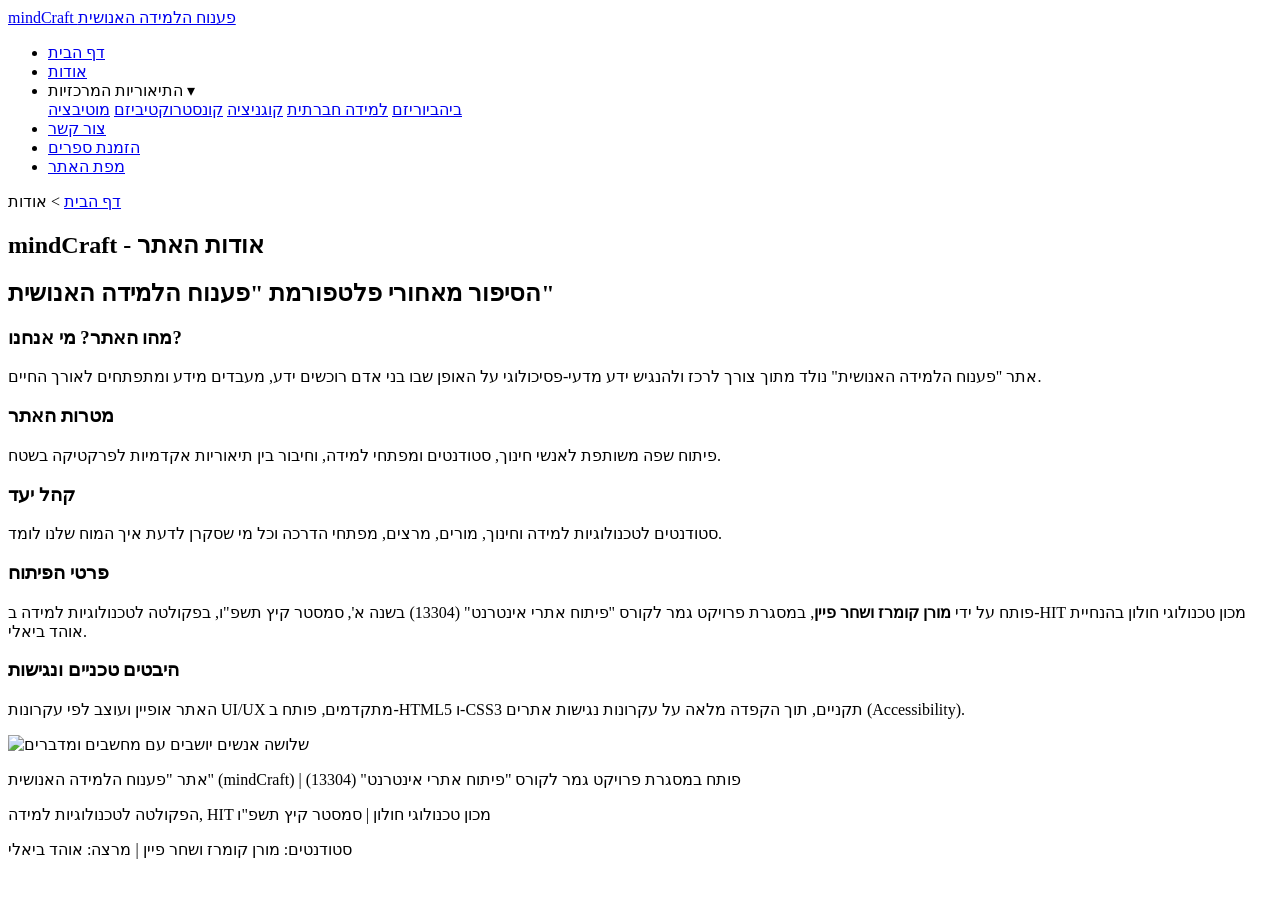
==== about.html @ 0c08af96 "Add files via upload" ====
﻿<!doctype html>
<html lang="">
<head>
    <meta charset="utf-8" />
    <title>אודות - mindCraft</title>
    <link rel="icon" type="image/jpeg" href="/pictures/logo.jpeg">
    <meta name="description" content="מאחורי הקלעים של אתר mindCruft" />
    <meta name="keywords" content="אודות, המחברים,מטרות האתר, קהל יעד " />
    <meta name="author" content="מורן קומרז ושחר פיין" />
    <meta name="viewport" content="width=device-width, initial-scale=1.0, user-scalable=yes">
    <!-- CSS -->
    <!--<link href="styles/reset.css" rel="stylesheet" />-->
    <link href="/styles/myStyle.css" rel="stylesheet" />

    <!-- Scripts -->
    <script src="/jScripts/JavaScript.js" type="text/javascript">  </script>
</head>

<body>
<header>
    <div class="nav-container">
        <a href="index.html" class="logo">mindCraft <span>פענוח הלמידה האנושית</span></a>
        <nav>
            <ul>
                <li><a href="index.html">דף הבית</a></li>
                <li><a href="about.html">אודות</a></li>
                <li class="dropdown">
                    התיאוריות המרכזיות ▾
                    <div class="dropdown-content">
                        <a href="behaviorism.html">ביהביוריזם</a>
                        <a href="social_learning.html">למידה חברתית</a>
                        <a href="cognition.html">קוגניציה</a>
                        <a href="constructivism.html">קונסטרוקטיביזם</a>
                        <a href="motivation.html">מוטיבציה</a>
                    </div>
                </li>
                <li><a href="contactUs.html">צור קשר</a></li>
                <li><a href="reservation.html">הזמנת ספרים</a></li>
                <li><a href="siteMap.html">מפת האתר</a></li>
            </ul>
        </nav>
    </div>
</header>


        <section>
            <div class="breadcrumbs">
                <a href="index.html">דף הבית</a> &gt; <span>אודות</span>
            </div>
            <h1>mindCraft - אודות האתר</h1>
            <h2>הסיפור מאחורי פלטפורמת "פענוח הלמידה האנושית"</h2>

            <div class="content">
                <div>
                    <h3>מהו האתר? מי אנחנו?</h3>
                    <p>אתר "פענוח הלמידה האנושית" נולד מתוך צורך לרכז ולהנגיש ידע מדעי-פסיכולוגי על האופן שבו בני אדם רוכשים ידע, מעבדים מידע ומתפתחים לאורך החיים.</p>

                    <h3>מטרות האתר</h3>
                    <p>פיתוח שפה משותפת לאנשי חינוך, סטודנטים ומפתחי למידה, וחיבור בין תיאוריות אקדמיות לפרקטיקה בשטח.</p>

                    <h3>קהל יעד</h3>
                    <p>סטודנטים לטכנולוגיות למידה וחינוך, מורים, מרצים, מפתחי הדרכה וכל מי שסקרן לדעת איך המוח שלנו לומד.</p>

                    <h3>פרטי הפיתוח</h3>
                    <p>פותח על ידי <strong>מורן קומרז ושחר פיין</strong>, במסגרת פרויקט גמר לקורס "פיתוח אתרי אינטרנט" (13304) בשנה א', סמסטר קיץ תשפ"ו, בפקולטה לטכנולוגיות למידה ב-HIT מכון טכנולוגי חולון בהנחיית אוהד ביאלי.</p>

                    <h3>היבטים טכניים ונגישות</h3>
                    <p>האתר אופיין ועוצב לפי עקרונות UI/UX מתקדמים, פותח ב-HTML5 ו-CSS3 תקניים, תוך הקפדה מלאה על עקרונות נגישות אתרים (Accessibility).</p>
                </div>
                <div>
                    <img src="../pictures/conectUs.jpeg" alt="שלושה אנשים יושבים עם מחשבים ומדברים" title="שלושה אנשים יושבים עם מחשבים ומדברים">
                </div>
            </div>
        </section>

        <footer>
            <p>אתר "פענוח הלמידה האנושית" (mindCraft) | פותח במסגרת פרויקט גמר לקורס "פיתוח אתרי אינטרנט" (13304)</p>
            <p>הפקולטה לטכנולוגיות למידה, HIT מכון טכנולוגי חולון | סמסטר קיץ תשפ"ו</p>
            <p>סטודנטים: מורן קומרז ושחר פיין | מרצה: אוהד ביאלי</p>
        </footer>
</body>
</html>
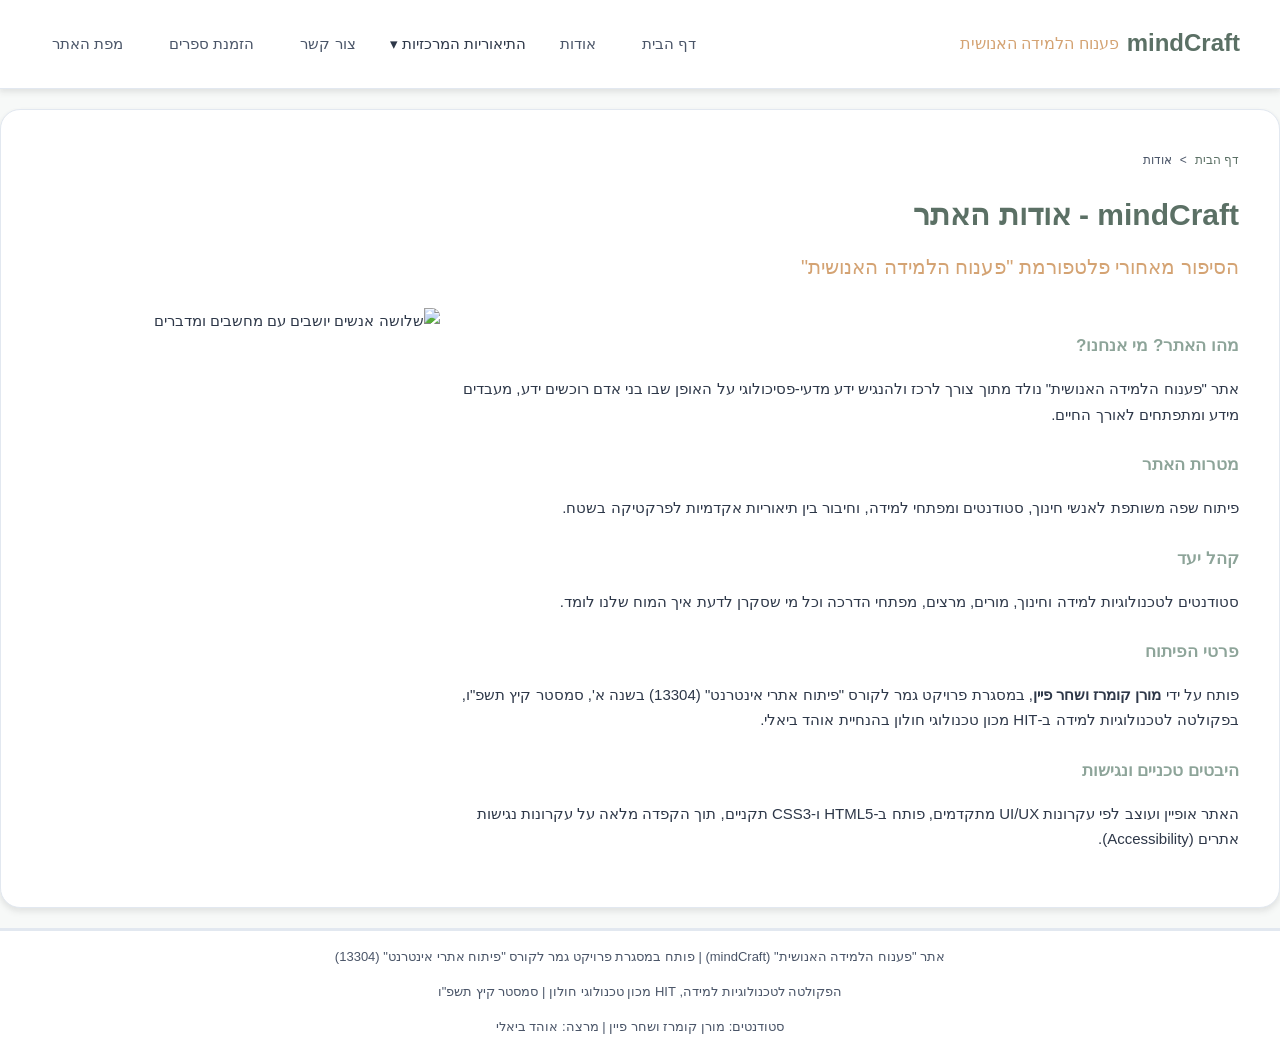
==== commit 3115b2f4: "Update about.html" ====
--- a/about.html
+++ b/about.html
@@ -3,17 +3,17 @@
 <head>
     <meta charset="utf-8" />
     <title>אודות - mindCraft</title>
-    <link rel="icon" type="image/jpeg" href="/pictures/logo.jpeg">
+    <link rel="icon" type="image/jpeg" href="logo.jpeg">
     <meta name="description" content="מאחורי הקלעים של אתר mindCruft" />
     <meta name="keywords" content="אודות, המחברים,מטרות האתר, קהל יעד " />
     <meta name="author" content="מורן קומרז ושחר פיין" />
     <meta name="viewport" content="width=device-width, initial-scale=1.0, user-scalable=yes">
     <!-- CSS -->
     <!--<link href="styles/reset.css" rel="stylesheet" />-->
-    <link href="/styles/myStyle.css" rel="stylesheet" />
+    <link href="myStyle.css" rel="stylesheet" />
 
     <!-- Scripts -->
-    <script src="/jScripts/JavaScript.js" type="text/javascript">  </script>
+    <script src="JavaScript.js" type="text/javascript">  </script>
 </head>
 
 <body>
--- a/myStyle.css
+++ b/myStyle.css
@@ -0,0 +1,322 @@
+﻿/* תגיות סמנטיות */
+body 
+{
+    font-family: 'Heebo', sans-serif;
+    background-color: #f7f9f8;
+    color: #2d3748;
+    font-size: 15px;
+    line-height: 1.7;
+    direction: rtl;
+    padding: 0;
+    margin: 0;
+}
+
+header {
+    background-color: #ffffff;
+    border-bottom: 1px solid #e2e8f0;
+    position: sticky;
+    z-index: 1000;
+    top: 0;
+    box-shadow: 0 4px 6px 1px rgba(0, 0, 0, 0.05), 0 2px 4px 1px rgba(0, 0, 0, 0.03);
+}
+
+section {
+    background-color: #ffffff;
+    border-radius: 20px;
+    padding: 40px;
+    margin: 20px auto;
+    max-width: 1200px;
+    box-shadow: 0 4px 6px 1px rgba(0, 0, 0, 0.05), 0 2px 4px 1px rgba(0, 0, 0, 0.03);
+    border: 1px solid #e2e8f0;
+}
+
+footer {
+    background-color: #ffffff;
+    border-top: 3px solid #e2e8f0;
+    text-align: center;
+    padding: 2px;
+    margin: 20px auto 0 auto;
+    color: #4a5568;
+    font-size: 13px;
+}
+
+/* כותרות */
+h1 {
+    font-size: 30px;
+    color: #5b7065;
+    margin-bottom: 16px;
+    font-weight: 700;
+    line-height: 1.3;
+}
+
+h2 {
+    font-size: 20px;
+    color: #d4a373;
+    margin-bottom: 24px;
+    font-weight: 500;
+}
+
+h3 {
+    font-size: 17px;
+    color: #8da499;
+    margin-top: 24px;
+    margin-bottom: 12px;
+}
+
+
+/* תפריטים - פירורילחם ותפריט ניווט */
+.breadcrumbs {
+    font-size: 15px;
+    color: #4a5568;
+    margin-bottom: 15px;
+    display: flex;
+    gap: 3px;
+    align-items: center;
+}
+
+.breadcrumbs {
+    font-size: 12px;
+    color: #4a5568;
+    margin-bottom: 20px;
+    display: flex;
+    gap: 8px;
+    align-items: center;
+}
+
+.breadcrumbs a {
+    color: #5b7065;
+    text-decoration: none;
+}
+
+.breadcrumbs a:hover {
+    text-decoration: underline;
+}
+
+.nav-container {
+    max-width: 1200px;
+    margin: 0 auto;
+    padding: 16px 32px;
+    display: flex;
+    justify-content: space-between;
+    align-items: center;
+    flex-wrap: wrap;
+}
+
+nav a {
+    text-decoration: none;
+    color: #4a5568;
+    font-weight: 500;
+    font-size: 15px;
+    padding: 8px 12px;
+    border-radius: 8px;
+}
+
+nav a:hover, nav a:focus {
+    color:  #5b7065;
+    background-color: #d8e2dc;
+}
+
+nav ul {
+    list-style: none;
+    display: flex;
+    gap: 22px;
+    align-items: center;
+    flex-wrap: wrap;
+}
+
+.dropdown {
+    position: relative;
+}
+
+.dropdown-content {
+    display: none;
+    position: absolute;
+    right: 0;
+    background-color: #ffffff;
+    min-width: 220px;
+    box-shadow: 0 4px 6px 1px rgba(0, 0, 0, 0.05), 0 2px 4px 1px rgba(0, 0, 0, 0.03);
+    border-radius: 12px;
+    border: 1px solid #e2e8f0;
+    padding: 8px 0;
+    z-index: 10;
+}
+
+.dropdown:hover .dropdown-content {
+    display: block;
+}
+
+.dropdown-content a {
+    display: block;
+    padding: 8px 16px;
+    color: #2d3748;
+}
+
+.dropdown-content a:hover {
+    background-color:#e9edc9;
+    color: #5b7065;
+}
+
+/* לוגו */
+.logo {
+    font-weight: 800;
+    font-size: 24px;
+    color: #5b7065;
+    text-decoration: none;
+    display: flex;
+    align-items: center;
+    gap: 8px;
+}
+
+.logo span {
+    color: #d4a373;
+    font-weight: 400;
+    font-size: 16px;
+}
+
+
+/* תוכן */
+.content-grid {
+    display: grid;
+    grid-template-columns: 2fr 1fr;
+    gap: 32px;
+    align-items: start;
+}
+
+.content {
+    display: grid;
+    grid-template-columns: 2fr 1fr;
+    gap: 2px;
+    align-items: start;
+}
+
+
+/* כפתורים כעיצוב כרטיסיות בדף הבית */
+.btn {
+    display: inline-block;
+    background-color:  #5b7065;
+    color: white;
+    padding: 12px 20px;
+    border-radius: 50px;
+    text-decoration: none;
+    font-weight: 500;
+    margin-top: 10px;
+    margin-bottom: 20px;
+    border: none;
+    cursor: pointer;
+}
+
+.btn:hover {
+    background-color: #8da499;
+}
+
+.cards-grid {
+    display: grid;
+    grid-template-columns: repeat(auto-fit, minmax(280px, 1fr));
+    gap: 25px;
+    margin-top: 32px;
+}
+
+.card {
+    background-color: #f7f9f8;
+    border: 1px solid #e2e8f0;
+    border-radius:12px;
+    padding:30px;
+    display: flex;
+    flex-direction: column;
+    justify-content: space-between;
+}
+
+.card h3 {
+    color: #5b7065;
+    margin-top: 0;
+}
+
+.card a {
+    color: #d4a373;
+    text-decoration: none;
+    font-weight: 500;
+    margin-top: 20px;
+    display: inline-block;
+}
+
+.card a:hover {
+    text-decoration: underline;
+}
+
+/* עיצוב של דף הבית */
+
+.hero {
+    display: grid;
+    gap: 40px; 
+    align-items: center;
+    grid-template-columns: 1.5fr 1fr;
+    margin-bottom: 40px; 
+}
+
+.hero-image img {
+    border-radius: 12px; 
+    box-shadow: 0 4px 6px 1px rgba(0, 0, 0, 0.05);
+}
+
+/* עיצוב של התמונות */
+img {
+    max-width: 100%;
+    height: auto;
+    border-radius: 8px;
+    
+}
+
+#title {
+    font-size: 46px;
+}
+
+.form-input {
+    width: 100%;
+    box-sizing: border-box;
+    padding: 8px;
+    border: 1px solid #e2e8f0;
+    border-radius: 8px;
+    outline: none;
+    transition: border-color 0.3s ease;
+    font-family: inherit; 
+}
+
+input[type="email"]:valid:not(:placeholder-shown) {
+    border: 2px solid #5b7065;
+}
+
+input[type="email"]:invalid:not(:placeholder-shown) {
+    border: 2px solid #e53e3e;
+}
+
+#submitBtn:disabled {
+    background-color: #cbd5e0;
+    cursor: not-allowed;
+    opacity: 0.7;
+}
+
+#submitBtn:not(:disabled) {
+    cursor: pointer;
+}
+
+.role-img {
+    max-width: 200px;
+    margin: 5px;
+    border-radius: 8px;
+}
+
+.topic-img {
+    opacity: 0.3;
+    max-width: 120px;
+    margin: 5px;
+    border-radius: 8px;
+    transition: opacity 0.3s ease;
+}
+
+.hidden {
+    display: none;
+}
+
+.highlight {
+    opacity: 1;
+}
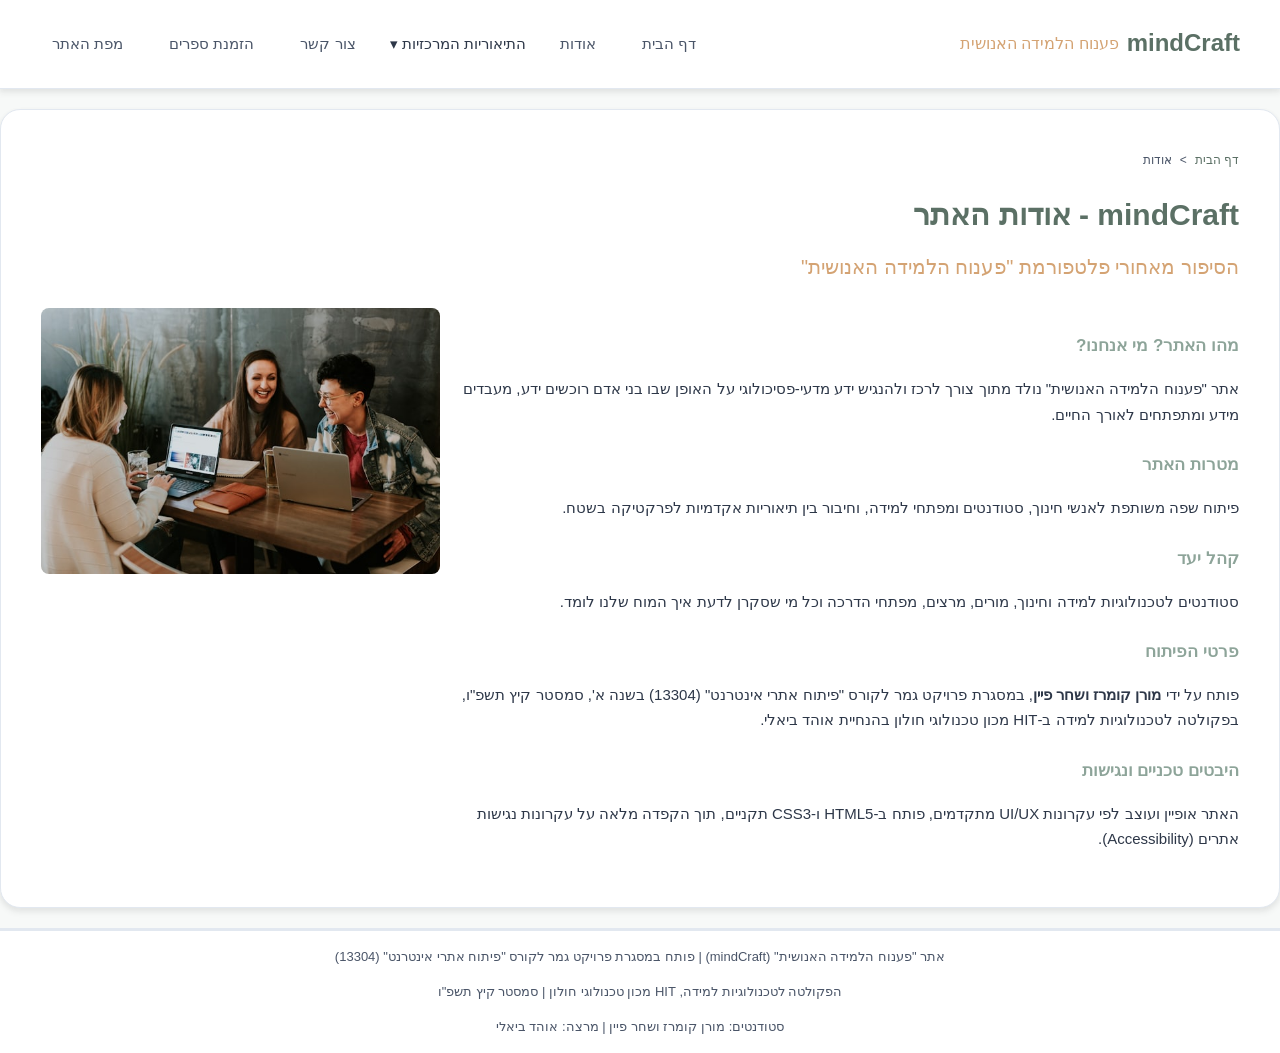
==== commit 45e2a7d3: "Update about.html" ====
--- a/about.html
+++ b/about.html
@@ -68,7 +68,7 @@
                     <p>האתר אופיין ועוצב לפי עקרונות UI/UX מתקדמים, פותח ב-HTML5 ו-CSS3 תקניים, תוך הקפדה מלאה על עקרונות נגישות אתרים (Accessibility).</p>
                 </div>
                 <div>
-                    <img src="../pictures/conectUs.jpeg" alt="שלושה אנשים יושבים עם מחשבים ומדברים" title="שלושה אנשים יושבים עם מחשבים ומדברים">
+                    <img src="conectUs.jpeg" alt="שלושה אנשים יושבים עם מחשבים ומדברים" title="שלושה אנשים יושבים עם מחשבים ומדברים">
                 </div>
             </div>
         </section>
